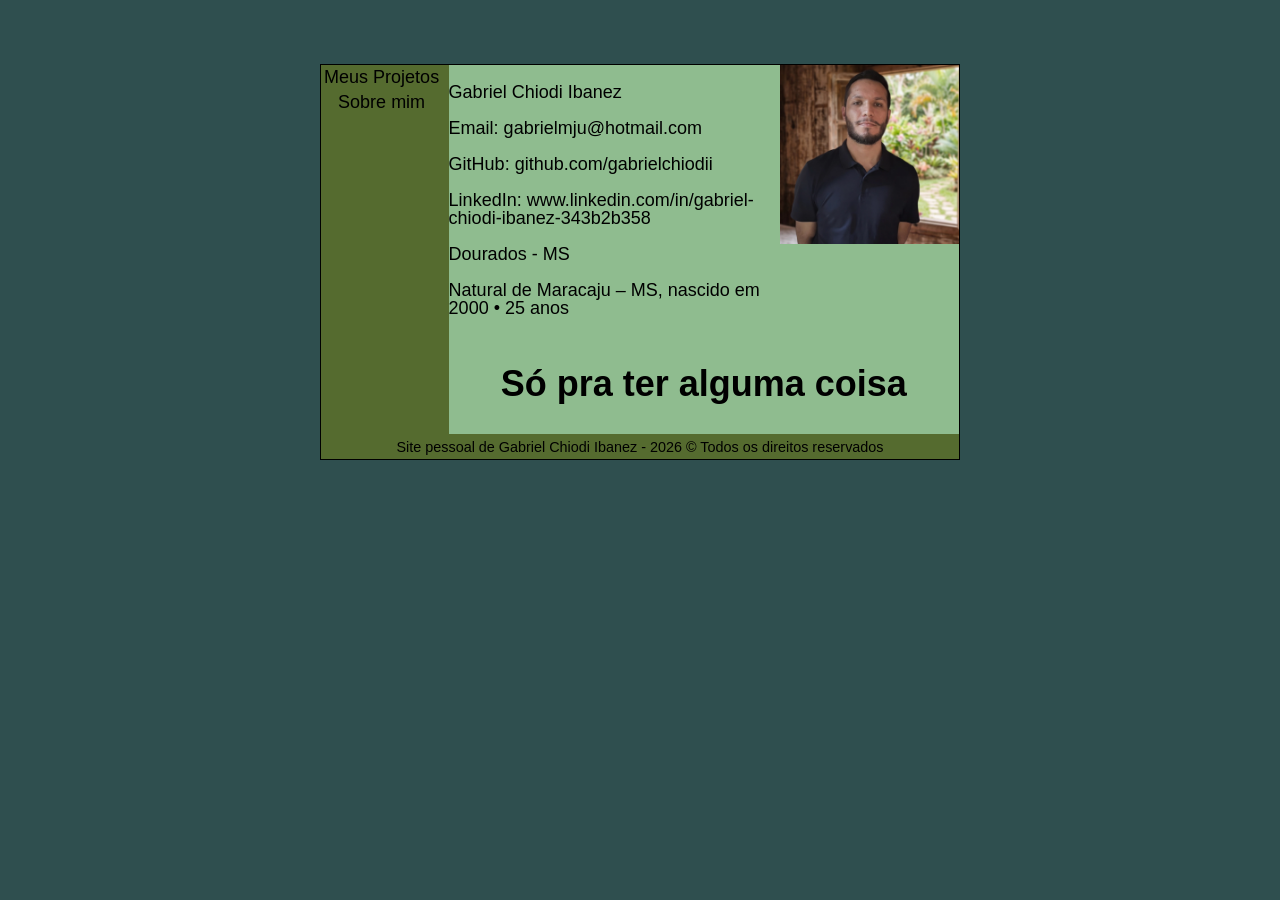
==== about-me.html @ be33bb8c "- Adjust some layout items such as resizing, colors, margins, and padding; - Start creating content " ====
<!DOCTYPE html>
<html lang="pt-br">
<head>
  <meta charset="UTF-8">
  <title>Sobre mim | Gabriel Chiodi Ibanez</title>
  <link rel="stylesheet" href="normalize.css">
  <style rel='stylesheet'>
    html { box-sizing: border-box; }
    *, *:before, *:after { box-sizing: inherit; }
    body { background: DarkSlateGray; }
    .clear { clear: both; }
    #all {
      background: darkolivegreen;
      width: 50%;
      margin: 5% 25% 0;
      border: 1px solid #000;
      padding: 0;
      font: 18px/1.4 "Noto Sans", sans-serif;
      text-align: center;
      color: #000;
    }
    .main-content {
      background: DarkSeaGreen;
      width: 80%;
      float: right;
      margin: 0;
      padding: 0;
    }
    #author-image {
      width: 35%;
      max-width: 500px;
      float: right;
    }
    .contact {
      width: 63%;
      float: left;
    }
    .contact p {
      text-align: start;
      line-height: 1;
    } 
    .contact a {
      text-decoration: none;
      color: black;
    }
    .sidebar {
      background: DarkOliveGreen;
      width: 19%;
      float: left;
      margin: 0;
      padding: 0;
    }
    .sidebar a {
      text-decoration: none;
      display: block;
      color: black;
    }
    .sidebar ul { 
      list-style: none;
      margin: 0;
      padding: 0;
    }
    .page-bottom {
      clear: both;
      background: DarkOliveGreen;
    }
  </style>
</head>
<body class="about-me">
  <div id="all">
    <!--<header></header>-->
    <main class="main-content">
      <section class="main-top">
        <img id="author-image" src="author_image.webp" alt="Foto do autor do site.">
        <div class="contact">
          <p>Gabriel Chiodi Ibanez</p>
          <p>Email: gabrielmju@hotmail.com</p>
          <p>GitHub: <a href="https://github.com/GabrielChiodiI" target="_blank">github.com/gabrielchiodii</a></p>
          <p>LinkedIn: <a href="https://www.linkedin.com/in/gabriel-chiodi-ibanez-343b2b358" target="_blank"/>www.linkedin.com/in/gabriel-chiodi-ibanez-343b2b358</a>
          <p>Dourados - MS</p>
          <p>Natural de Maracaju – MS, nascido em 2000 • 25 anos</p>
        </div>
        <div class="clear"></div>
      </section>
      <h1>Só pra ter alguma coisa</h1>
    </main>
    <div class="sidebar">
      <nav class="assistant-sidebar">
        <ul>
          <!--
          <li>
            <a href="index.html">Início</a>
          </li>
          -->
          <li>
            <a href="projects.html">Meus Projetos</a>
          </li>
          <!--
          <li>
            <a href="articles.html">Meus Artigos</a>
          </li>
          <li>
            <a href="studies.html">Estudos e Leituras</a>
          </li>
          <li>
            <a href="coffee-tips.html">Dicas sobre café</a>
          </li>
          <li>
            <a href="wanna-coffee.html">Pague-me um café</a>
          </li>
          -->
          <li>
            <a href="about-me.html">Sobre mim</a>
          </li>
        </ul>
      </nav>
    </div>
    <div class="clear"></div>
    <div class="page-bottom">
      <footer>
        <small>Site pessoal de Gabriel Chiodi Ibanez - 2026 &copy; Todos os direitos reservados</small>
      </footer>
    </div>
  </div>
</body>
</html>
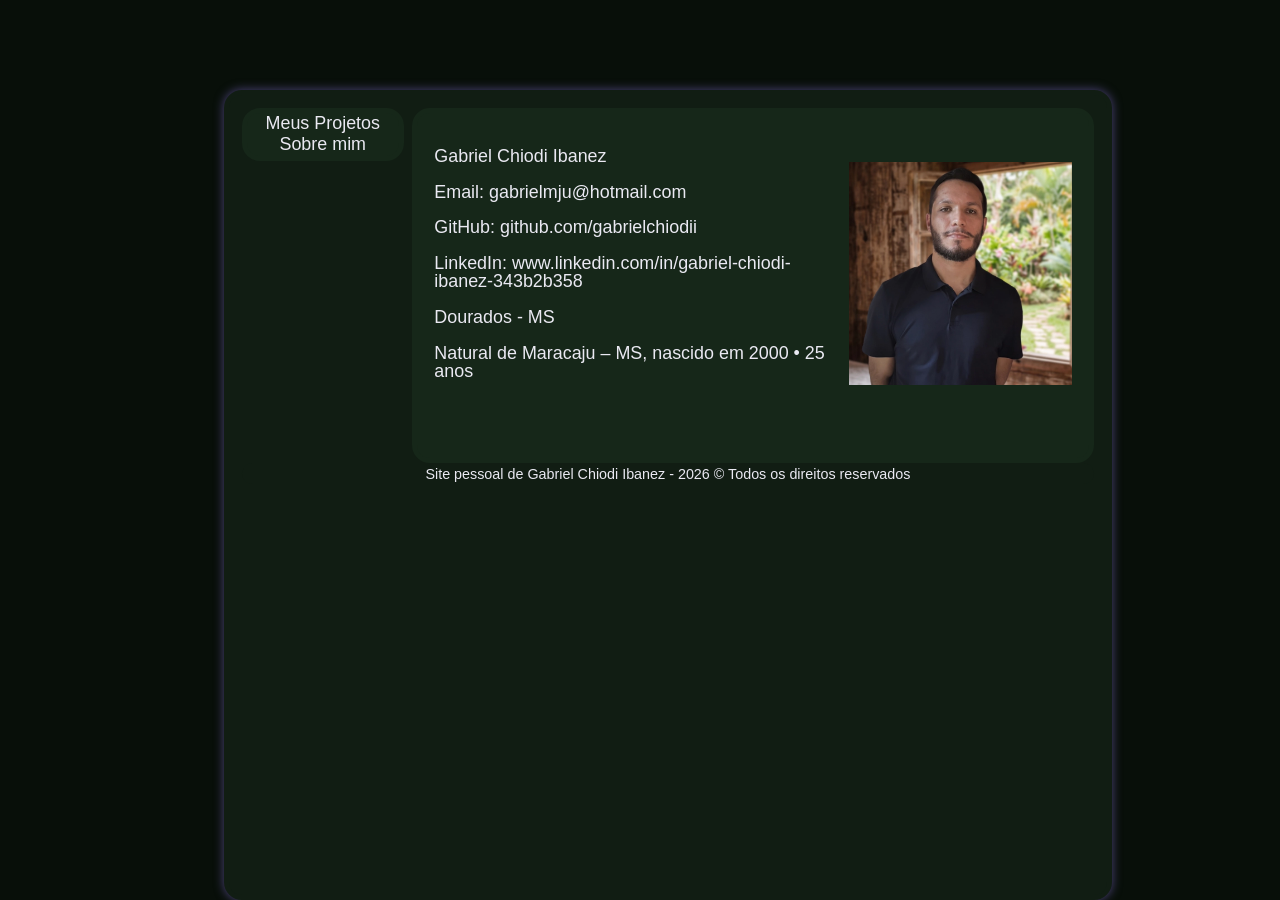
==== commit fc8f58fe: "- Define the color scheme; - Add border radius to elements; - Adjust layout positioning;" ====
--- a/about-me.html
+++ b/about-me.html
@@ -7,29 +7,47 @@
   <style rel='stylesheet'>
     html { box-sizing: border-box; }
     *, *:before, *:after { box-sizing: inherit; }
-    body { background: DarkSlateGray; }
+    /* Anotações sobre cores do documento - estilo noturno
+      cor principal - 3°cor mais escura - fundo do texto: #162719 verde 20%
+      cor secundária - cor mais clara, contraste com a principal - fonte e outros: #eae9f2 azul -90% , #e3efe5 verde -90%
+      cor 3 - cor mais escura - fundo maior: #080f09 verde 70%
+      cor 4 - 2° cor mais escura - fundo menor: #111d13 verde 40%
+      cor 5 - 4° cor mais escura - cor de realce: #192c1c verde 10%
+      cor 6 - cor para para bordas destaques: #423b68 azul 0%, #9890c0 azul -50%, #acd0b1 verde -70%, #acd3ef azul metal -70%
+    */
+    body { background: #080f09; } /*cor 3*/
     .clear { clear: both; }
     #all {
-      background: darkolivegreen;
-      width: 50%;
-      margin: 5% 25% 0;
-      border: 1px solid #000;
-      padding: 0;
-      font: 18px/1.4 "Noto Sans", sans-serif;
+      background: #111d13; /*cor 4*/
+      width: 65%;
+      max-width: 1248px; /*65% de 1920 - largura de tela full hd*/
+      min-width: 887.9px; /*65% de 1366 - largura de tela hd*/
+      height: 90vh;
+      margin: 10vh 17.5% 0; /*17.5 x 2 = 35 - centralizar a box*/
+      box-shadow: #423b68 0 0 10px 1px; /*cor 6*/
+      border: 5px solid #111d13; /*cor 4*/
+      border-radius: 2vmin;
+      padding: 1%;
+      font: 112%/1.2 "Noto Sans", sans-serif;
       text-align: center;
-      color: #000;
+      color: #eae9f2; /*cor secundária*/
     }
     .main-content {
-      background: DarkSeaGreen;
+      background: #162719; /*cor principal*/
       width: 80%;
       float: right;
       margin: 0;
-      padding: 0;
+      border: 5px solid #162719; /*cor principal*/
+      border-radius: 2vmin;
+      padding: 2%;
     }
     #author-image {
       width: 35%;
       max-width: 500px;
       float: right;
+      border: 5px solid none;
+      border-radius: 2vmin;
+      padding: 5% 0;
     }
     .contact {
       width: 63%;
@@ -41,19 +59,21 @@
     } 
     .contact a {
       text-decoration: none;
-      color: black;
+      color: #eae9f2; /*cor secundária*/
     }
     .sidebar {
-      background: DarkOliveGreen;
+      background: #162719; /*cor principal*/
       width: 19%;
       float: left;
       margin: 0;
+      border: 5px solid #162719; /*cor princpal*/
+      border-radius: 2vmin;
       padding: 0;
     }
     .sidebar a {
       text-decoration: none;
       display: block;
-      color: black;
+      color: #eae9f2; /*cor secundária*/
     }
     .sidebar ul { 
       list-style: none;
@@ -61,8 +81,8 @@
       padding: 0;
     }
     .page-bottom {
-      clear: both;
-      background: DarkOliveGreen;
+      background: #111d13; /*cor 4*/
+      border-radius: 2vmin;
     }
   </style>
 </head>
@@ -82,7 +102,7 @@
         </div>
         <div class="clear"></div>
       </section>
-      <h1>Só pra ter alguma coisa</h1>
+      <h1></h1>
     </main>
     <div class="sidebar">
       <nav class="assistant-sidebar">
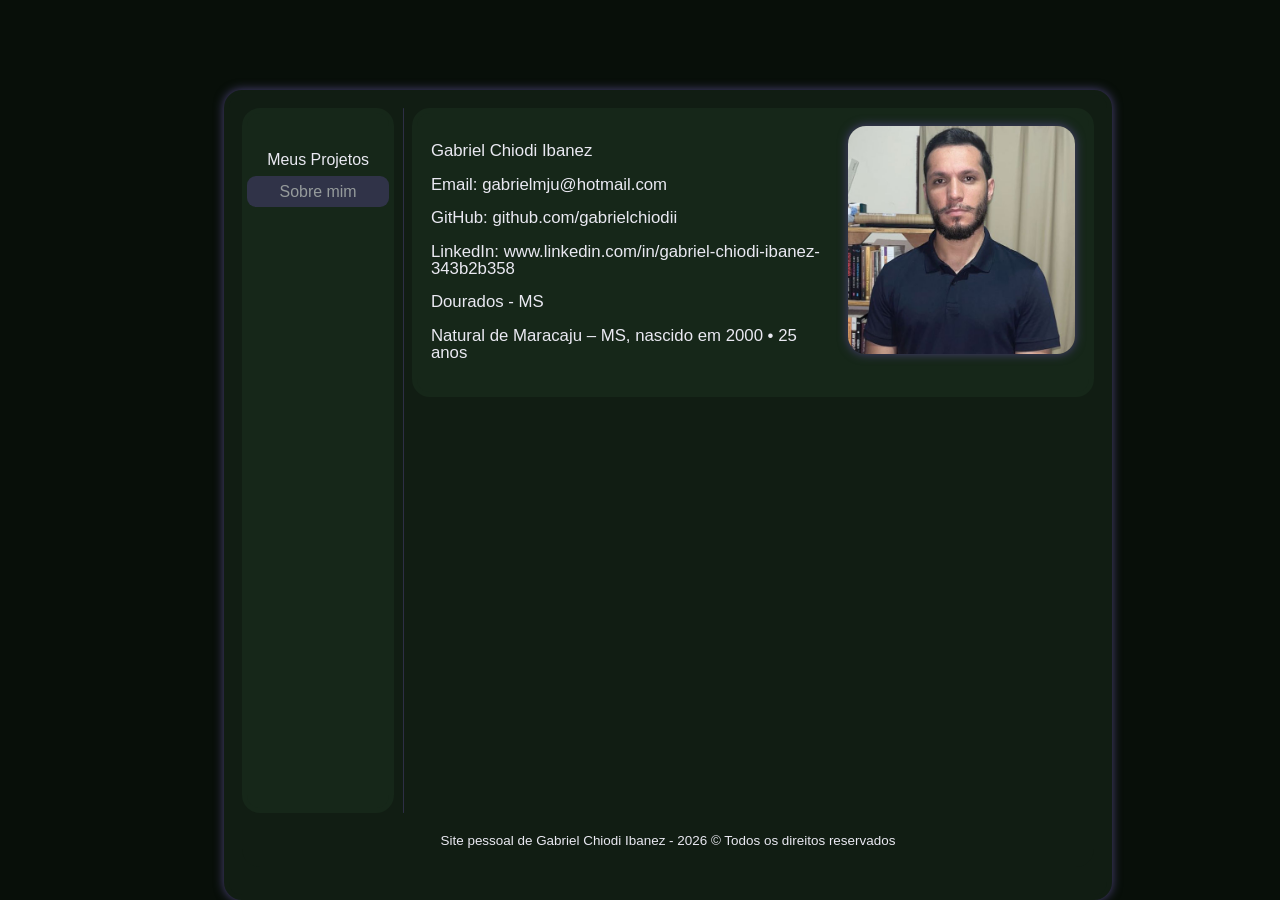
==== commit 55044056: "- Final layout box ajdustments; - Add hover effects and a separator between the sidebar and the main" ====
--- a/about-me.html
+++ b/about-me.html
@@ -12,12 +12,12 @@
       cor secundária - cor mais clara, contraste com a principal - fonte e outros: #eae9f2 azul -90% , #e3efe5 verde -90%
       cor 3 - cor mais escura - fundo maior: #080f09 verde 70%
       cor 4 - 2° cor mais escura - fundo menor: #111d13 verde 40%
-      cor 5 - 4° cor mais escura - cor de realce: #192c1c verde 10%
+      cor 5 - 4° cor mais escura - cor de realce: #1c311f verde 0%
       cor 6 - cor para para bordas destaques: #423b68 azul 0%, #9890c0 azul -50%, #acd0b1 verde -70%, #acd3ef azul metal -70%
     */
+    .clear { clear: both; }
     body { background: #080f09; } /*cor 3*/
-    .clear { clear: both; }
-    #all {
+    .all {
       background: #111d13; /*cor 4*/
       width: 65%;
       max-width: 1248px; /*65% de 1920 - largura de tela full hd*/
@@ -28,70 +28,100 @@
       border: 5px solid #111d13; /*cor 4*/
       border-radius: 2vmin;
       padding: 1%;
-      font: 112%/1.2 "Noto Sans", sans-serif;
+      font: 105%/1.2 "Noto Sans", sans-serif;
       text-align: center;
       color: #eae9f2; /*cor secundária*/
     }
-    .main-content {
-      background: #162719; /*cor principal*/
+    main {
       width: 80%;
       float: right;
-      margin: 0;
+    }
+    section {
+      background: #162719; /*cor principal*/
       border: 5px solid #162719; /*cor principal*/
-      border-radius: 2vmin;
-      padding: 2%;
+      border-radius:2vmin;
+      padding: 2%
     }
-    #author-image {
-      width: 35%;
-      max-width: 500px;
-      float: right;
-      border: 5px solid none;
-      border-radius: 2vmin;
-      padding: 5% 0;
-    }
-    .contact {
-      width: 63%;
-      float: left;
-    }
-    .contact p {
+    p {
       text-align: start;
       line-height: 1;
-    } 
-    .contact a {
+    }
+    a {
       text-decoration: none;
       color: #eae9f2; /*cor secundária*/
     }
-    .sidebar {
-      background: #162719; /*cor principal*/
-      width: 19%;
-      float: left;
-      margin: 0;
-      border: 5px solid #162719; /*cor princpal*/
-      border-radius: 2vmin;
-      padding: 0;
-    }
-    .sidebar a {
-      text-decoration: none;
-      display: block;
-      color: #eae9f2; /*cor secundária*/
-    }
-    .sidebar ul { 
+    ul {
       list-style: none;
       margin: 0;
       padding: 0;
     }
-    .page-bottom {
+    #author-image {
+      width: 32%;
+      max-width: 319.4px; /*manter proporção das boxes acenstrais*/
+      min-width: 227.3px;
+      float: right;
+      box-shadow: #423b68 0 0 10px 1px; /*cor 6*/
+      display: flex;
+      align-items: center;
+      border-radius: 2vmin;
+    }
+    .contact {
+      width: 62%;
+      float: left;
+      align-items: center;
+    }
+    .contact a:hover {
+      background: #423b68; /*cor 5*/
+      border-radius: 1vmin;
+    }
+    .y-bar {
+      background: #423b68; /*cor 6*/
+      opacity: 0.6;
+      width: 0.1%;
+      height: 91%;
+      float: left;
+      margin: 0 1%;
+      border-radius: 2vmin;
+    }
+    .sidebar {
+      background: #162719; /*cor principal*/
+      width: 17.9%;
+      height: 91%; /*considerando o padding do da box pai*/
+      float: left;
+      border: 5px solid #162719; /*cor princpal*/
+      border-radius: 2vmin;
+      padding: 2% 0;
+      font-size: 95%;
+    }
+    .sidebar a { display: block; }
+    .assistant-sidebar { margin: 10% 0; }
+    .assistant-sidebar li { padding-bottom: 1%; }
+    .assistant-sidebar a { padding: 4% 2%; }
+    .current {
+      background: #423b68; /*cor 6*/
+      opacity: 0.6;
+      border-radius: 1vmin;
+    }
+    .assistant-sidebar a:hover {
+      background: #1c311f; /*cor 5*/
+      border-radius: 1vmin;
+      padding: 4% 2%;
+    }
+    .current:hover { color: #423b68; /*cor 6*/ }
+    .page-bottom footer {
       background: #111d13; /*cor 4*/
-      border-radius: 2vmin;
+      height: 5%;
+      border-radius: 0 0 2vmin 2vmin;
+      padding: 2%;
     }
   </style>
 </head>
 <body class="about-me">
-  <div id="all">
+  <div class="all">
     <!--<header></header>-->
     <main class="main-content">
       <section class="main-top">
-        <img id="author-image" src="author_image.webp" alt="Foto do autor do site.">
+        <img id="author-image" src="author_image1.webp" alt="Foto do autor do site.">
         <div class="contact">
           <p>Gabriel Chiodi Ibanez</p>
           <p>Email: gabrielmju@hotmail.com</p>
@@ -130,11 +160,12 @@
           </li>
           -->
           <li>
-            <a href="about-me.html">Sobre mim</a>
+            <a class="current" href="about-me.html">Sobre mim</a>
           </li>
         </ul>
       </nav>
     </div>
+    <div class="y-bar"></div>
     <div class="clear"></div>
     <div class="page-bottom">
       <footer>
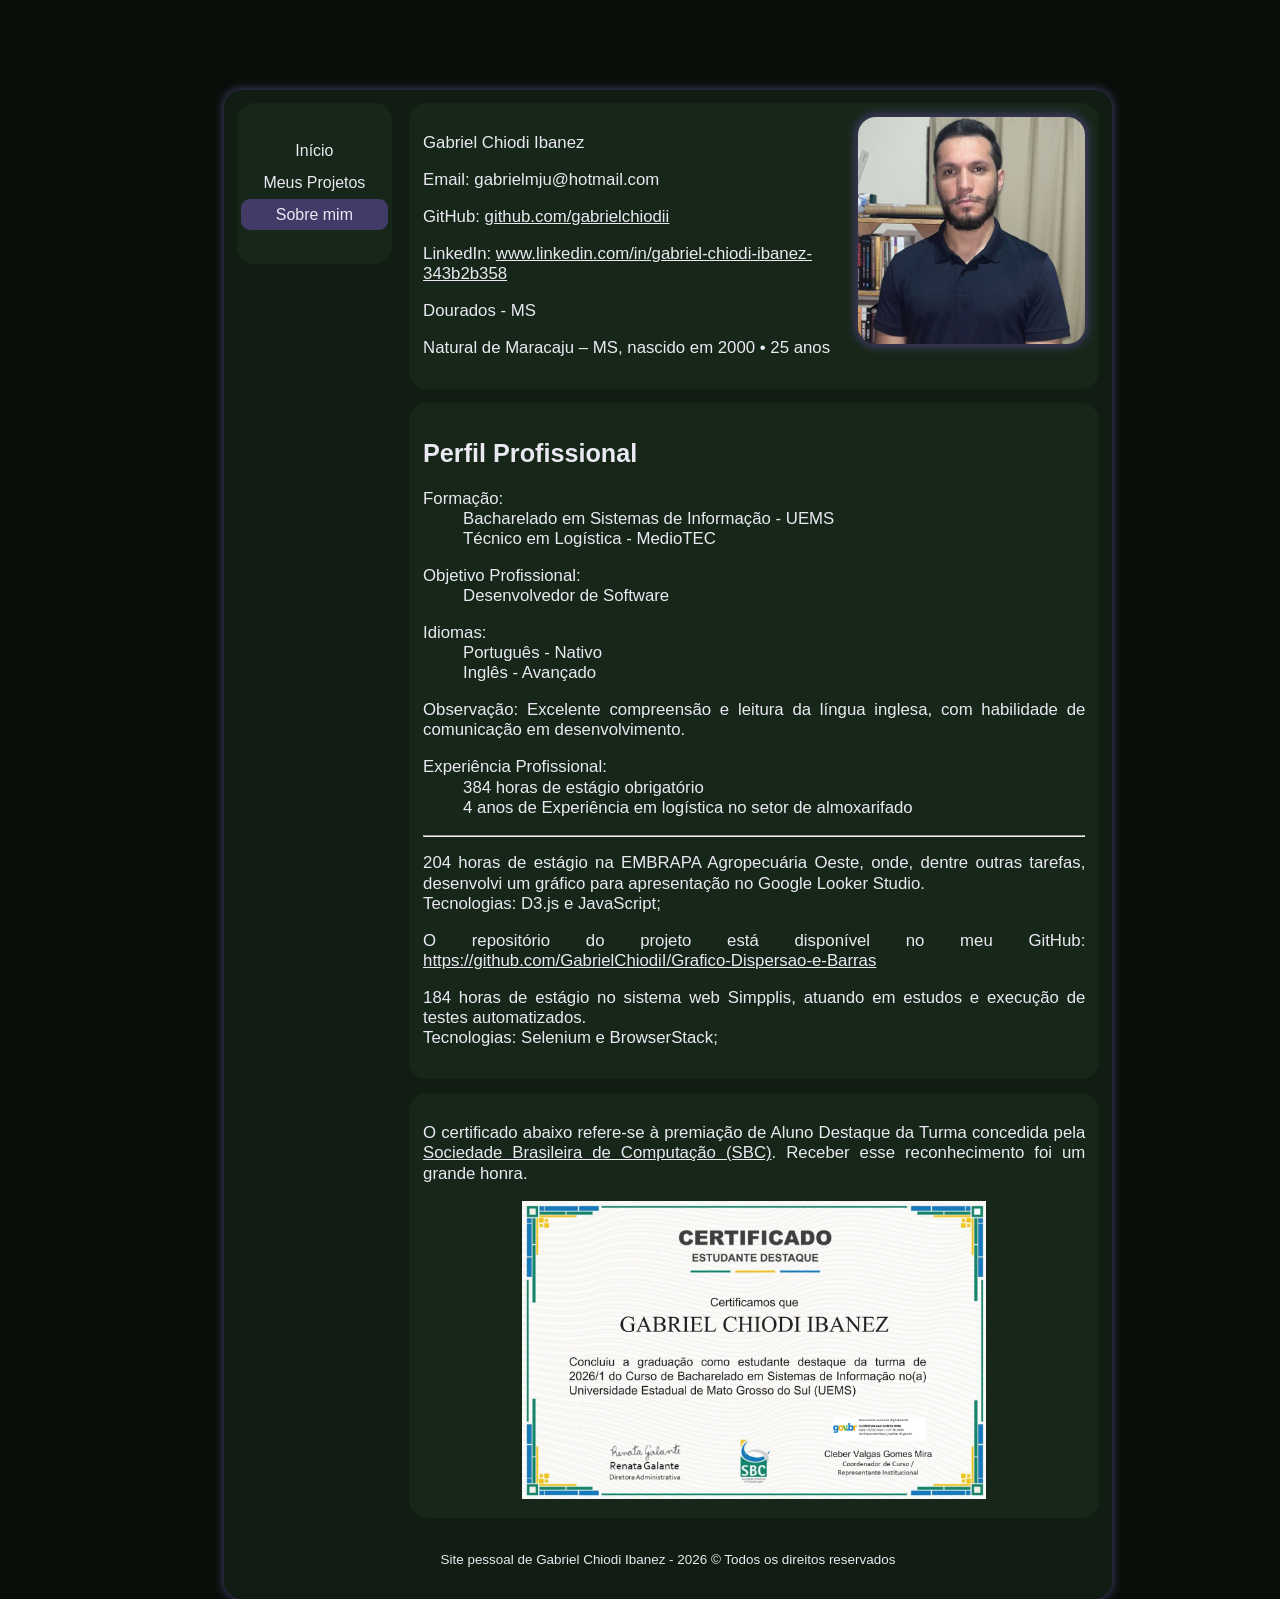
==== commit a25d1373: "- Adjust layouts; - Add index.html; - Finalize about-me.html page content; - Add content to projects" ====
--- a/about-me.html
+++ b/about-me.html
@@ -3,145 +3,72 @@
 <head>
   <meta charset="UTF-8">
   <title>Sobre mim | Gabriel Chiodi Ibanez</title>
-  <link rel="stylesheet" href="normalize.css">
-  <style rel='stylesheet'>
-    html { box-sizing: border-box; }
-    *, *:before, *:after { box-sizing: inherit; }
-    /* Anotações sobre cores do documento - estilo noturno
-      cor principal - 3°cor mais escura - fundo do texto: #162719 verde 20%
-      cor secundária - cor mais clara, contraste com a principal - fonte e outros: #eae9f2 azul -90% , #e3efe5 verde -90%
-      cor 3 - cor mais escura - fundo maior: #080f09 verde 70%
-      cor 4 - 2° cor mais escura - fundo menor: #111d13 verde 40%
-      cor 5 - 4° cor mais escura - cor de realce: #1c311f verde 0%
-      cor 6 - cor para para bordas destaques: #423b68 azul 0%, #9890c0 azul -50%, #acd0b1 verde -70%, #acd3ef azul metal -70%
-    */
-    .clear { clear: both; }
-    body { background: #080f09; } /*cor 3*/
-    .all {
-      background: #111d13; /*cor 4*/
-      width: 65%;
-      max-width: 1248px; /*65% de 1920 - largura de tela full hd*/
-      min-width: 887.9px; /*65% de 1366 - largura de tela hd*/
-      height: 90vh;
-      margin: 10vh 17.5% 0; /*17.5 x 2 = 35 - centralizar a box*/
-      box-shadow: #423b68 0 0 10px 1px; /*cor 6*/
-      border: 5px solid #111d13; /*cor 4*/
-      border-radius: 2vmin;
-      padding: 1%;
-      font: 105%/1.2 "Noto Sans", sans-serif;
-      text-align: center;
-      color: #eae9f2; /*cor secundária*/
-    }
-    main {
-      width: 80%;
-      float: right;
-    }
-    section {
-      background: #162719; /*cor principal*/
-      border: 5px solid #162719; /*cor principal*/
-      border-radius:2vmin;
-      padding: 2%
-    }
-    p {
-      text-align: start;
-      line-height: 1;
-    }
-    a {
-      text-decoration: none;
-      color: #eae9f2; /*cor secundária*/
-    }
-    ul {
-      list-style: none;
-      margin: 0;
-      padding: 0;
-    }
-    #author-image {
-      width: 32%;
-      max-width: 319.4px; /*manter proporção das boxes acenstrais*/
-      min-width: 227.3px;
-      float: right;
-      box-shadow: #423b68 0 0 10px 1px; /*cor 6*/
-      display: flex;
-      align-items: center;
-      border-radius: 2vmin;
-    }
-    .contact {
-      width: 62%;
-      float: left;
-      align-items: center;
-    }
-    .contact a:hover {
-      background: #423b68; /*cor 5*/
-      border-radius: 1vmin;
-    }
-    .y-bar {
-      background: #423b68; /*cor 6*/
-      opacity: 0.6;
-      width: 0.1%;
-      height: 91%;
-      float: left;
-      margin: 0 1%;
-      border-radius: 2vmin;
-    }
-    .sidebar {
-      background: #162719; /*cor principal*/
-      width: 17.9%;
-      height: 91%; /*considerando o padding do da box pai*/
-      float: left;
-      border: 5px solid #162719; /*cor princpal*/
-      border-radius: 2vmin;
-      padding: 2% 0;
-      font-size: 95%;
-    }
-    .sidebar a { display: block; }
-    .assistant-sidebar { margin: 10% 0; }
-    .assistant-sidebar li { padding-bottom: 1%; }
-    .assistant-sidebar a { padding: 4% 2%; }
-    .current {
-      background: #423b68; /*cor 6*/
-      opacity: 0.6;
-      border-radius: 1vmin;
-    }
-    .assistant-sidebar a:hover {
-      background: #1c311f; /*cor 5*/
-      border-radius: 1vmin;
-      padding: 4% 2%;
-    }
-    .current:hover { color: #423b68; /*cor 6*/ }
-    .page-bottom footer {
-      background: #111d13; /*cor 4*/
-      height: 5%;
-      border-radius: 0 0 2vmin 2vmin;
-      padding: 2%;
-    }
-  </style>
+  <link rel="stylesheet" href="styles.css">
 </head>
 <body class="about-me">
   <div class="all">
     <!--<header></header>-->
     <main class="main-content">
       <section class="main-top">
-        <img id="author-image" src="author_image1.webp" alt="Foto do autor do site.">
+        <img id="author-image" src="images/author_image1.webp" alt="Foto do autor do site.">
         <div class="contact">
           <p>Gabriel Chiodi Ibanez</p>
           <p>Email: gabrielmju@hotmail.com</p>
           <p>GitHub: <a href="https://github.com/GabrielChiodiI" target="_blank">github.com/gabrielchiodii</a></p>
-          <p>LinkedIn: <a href="https://www.linkedin.com/in/gabriel-chiodi-ibanez-343b2b358" target="_blank"/>www.linkedin.com/in/gabriel-chiodi-ibanez-343b2b358</a>
+          <p>LinkedIn: <a href="https://www.linkedin.com/in/gabriel-chiodi-ibanez-343b2b358" target="_blank">www.linkedin.com/in/gabriel-chiodi-ibanez-343b2b358</a></p>
           <p>Dourados - MS</p>
           <p>Natural de Maracaju – MS, nascido em 2000 • 25 anos</p>
         </div>
         <div class="clear"></div>
       </section>
-      <h1></h1>
+      <section class="profile">
+        <h2>Perfil Profissional</h2>
+        <dl>
+          <dt>Formação:</dt>
+            <dd>Bacharelado em Sistemas de Informação - UEMS</dd>
+            <dd>Técnico em Logística - MedioTEC</dd>
+        </dl>
+        <dl>
+          <dt>Objetivo Profissional:</dt>
+            <dd>Desenvolvedor de Software</dd>
+        </dl>
+        <dl>
+          <dt>Idiomas:</dt>
+            <dd>Português - Nativo</dd>  
+            <dd>Inglês - Avançado</dd>
+        </dl>
+        <p>Observação: Excelente compreensão e leitura da língua inglesa, com habilidade de comunicação em desenvolvimento.</p>
+        <dl>
+          <dt>Experiência Profissional:</dt>
+            <dd>384 horas de estágio obrigatório</dd>
+            <dd>4 anos de Experiência em logística no setor de almoxarifado</dd>
+        </dl>
+        <hr>
+        <p>
+          204 horas de estágio na EMBRAPA Agropecuária Oeste, onde, dentre outras tarefas, desenvolvi um gráfico para apresentação no Google Looker Studio.<br>
+          Tecnologias: D3.js e JavaScript;
+        </p>
+        <p>
+          O repositório do projeto está disponível no meu GitHub: <a href="https://github.com/GabrielChiodiI/Grafico-Dispersao-e-Barras" target="_blank">https://github.com/GabrielChiodiI/Grafico-Dispersao-e-Barras</a>
+        </p>
+        <p>
+          184 horas de estágio no sistema web Simpplis, atuando em estudos e execução de testes automatizados.<br>
+          Tecnologias: Selenium e BrowserStack;
+        </p>
+      </section>
+      <section class="certificates">
+        <p>
+          O certificado abaixo refere-se à premiação de Aluno Destaque da Turma concedida pela <a href="https://www.sbc.org.br/" target="_blank">Sociedade Brasileira de Computação (SBC)</a>. Receber esse reconhecimento foi um grande honra.
+        </p>
+        <img class="certificate" src="images/certificado_sbc.webp" alt="Certificado de aluno destaque pela Sociedade Brasileira de Computação."/>
+      </section>
     </main>
     <div class="sidebar">
       <nav class="assistant-sidebar">
         <ul>
-          <!--
           <li>
             <a href="index.html">Início</a>
           </li>
-          -->
           <li>
             <a href="projects.html">Meus Projetos</a>
           </li>
@@ -165,7 +92,6 @@
         </ul>
       </nav>
     </div>
-    <div class="y-bar"></div>
     <div class="clear"></div>
     <div class="page-bottom">
       <footer>
--- a/styles.css
+++ b/styles.css
@@ -0,0 +1,154 @@
+@import "normalize.css"; /*CSS Reset por Nicolas Gallagher*/
+:root { /*Document colors*/
+  --primary-color: #162719;
+  --secondary-color: #eae9f2;
+  --color-three: #080f09;
+  --color-four: #111d13;
+  --color-five: #1c311f;
+  --color-six: #423b68;
+}
+html { box-sizing: border-box; }
+*, *:before, *:after { box-sizing: inherit; }
+/* Anotações sobre cores do documento - estilo noturno
+  cor principal - 3°cor mais escura - fundo do texto: #162719 verde 20%
+  cor secundária - cor mais clara, contraste com a principal - fonte e outros: #eae9f2 azul -90% , #e3efe5 verde -90%
+  cor 3 - cor mais escura - fundo maior: #080f09 verde 70%
+  cor 4 - 2° cor mais escura - fundo menor: #111d13 verde 40%
+  cor 5 - 4° cor mais escura - cor de realce: #1c311f verde 0%
+  cor 6 - cor para para bordas destaques: #423b68 roxo 0%, #081D2D azul 0%, #534B16 dourado 0%, #9890c0 roxo -50%, #acd0b1 verde -70%, #acd3ef azul metal -70%
+*/
+.clear { clear: both; }
+body { background: var(--color-three); }
+.all {
+  background: var(--color-four);
+  width: 65%;
+  max-width: 1248px; /*65% de 1920 - largura de tela full hd*/
+  min-width: 887.9px; /*65% de 1366 - largura de tela hd*/
+  margin: 10vh 17.5% 0; /*17.5 x 2 = 35 - centralizar a box*/
+  box-shadow: var(--color-six) 0 0 10px 1px;
+  border-radius: 2vmin;
+  padding: 1%;
+  font: 105%/1.2 "Noto Sans", sans-serif;
+  text-align: center;
+  color: var(--secondary-color);
+}
+main {
+  width: 80%;
+  float: right;
+}
+section {
+  background: var(--primary-color);
+  margin-bottom: 2%;
+  border-radius:2vmin;
+  padding: 2%;
+  text-align: start;
+}
+p {
+  text-align: justify;
+}
+a {
+  text-decoration: underline;
+  color: var(--secondary-color);
+}
+a:hover {
+  background: var(--color-six);
+  border-radius: 1vmin;
+}
+ul {
+  list-style: none;
+  margin: 0;
+  padding: 0;
+}
+.sidebar {
+  background: var(--primary-color);
+  width: 18%;
+  float: left; 
+  border-radius: 2vmin;
+  padding: 2% 0.5%;
+  font-size: 95%;
+}
+.sidebar a {
+  text-decoration: none;
+  display: block; 
+}
+.assistant-sidebar { margin: 10% 0; }
+.assistant-sidebar li { padding-bottom: 1%; }
+.assistant-sidebar a { padding: 4% 2%; }
+.current {
+  background: var(--color-six);
+  border-radius: 1vmin;
+}
+.assistant-sidebar a:hover {
+  background: var(--color-five);
+  border-radius: 1vmin;
+  padding: 4% 2%;
+}
+.current:hover { color: var(--color-six); }
+.page-bottom footer {
+  background: var(--color-four);
+  height: 5%;
+  border-radius: 0 0 2vmin 2vmin;
+  padding: 2%;
+}
+
+/*estilos da página index*/
+.cards {
+  background: var(--color-three);
+  width: 32%;
+  border-radius: 2vmin;
+  padding: 2%;
+  text-decoration: none;
+  display: block;
+}
+.cards:hover {
+  background: var(--color-three);
+  box-shadow: var(--color-six) 0 0 10px 3px;
+}
+.cards p {
+  text-align: center;
+  line-height: 1;
+}
+.main-card-one {
+  margin-left: 12%;
+  float: left;
+}
+.main-card-two {
+  margin-right: 12%;
+  float: right;
+}
+.fixed-cover, .cover {
+  width: 100%;
+  border-radius: 2vmin;
+}
+.post-cards {
+  float: left;
+}
+
+/*estilos da página projects*/
+.presentation-images {
+  width: 70%;
+  max-width: 698.8px;
+  min-width: 450.2px;
+  margin: 0 15% auto;
+}
+
+/*estilos da página about-me*/
+#author-image {
+  width: 32%;
+  max-width: 319.4px; /*manter proporção das boxes acenstrais*/
+  min-width: 227.3px;
+  float: right;
+  box-shadow: var(--color-six) 0 0 10px 3px;
+  border-radius: 2vmin;
+}
+.contact {
+  width: 62%;
+  float: left;
+}
+.contact p { text-align: start; }
+.certificate {
+  width: 70%;
+  max-width: 698.8px;
+  min-width: 450.2px;
+  margin: 0 15% auto;
+}
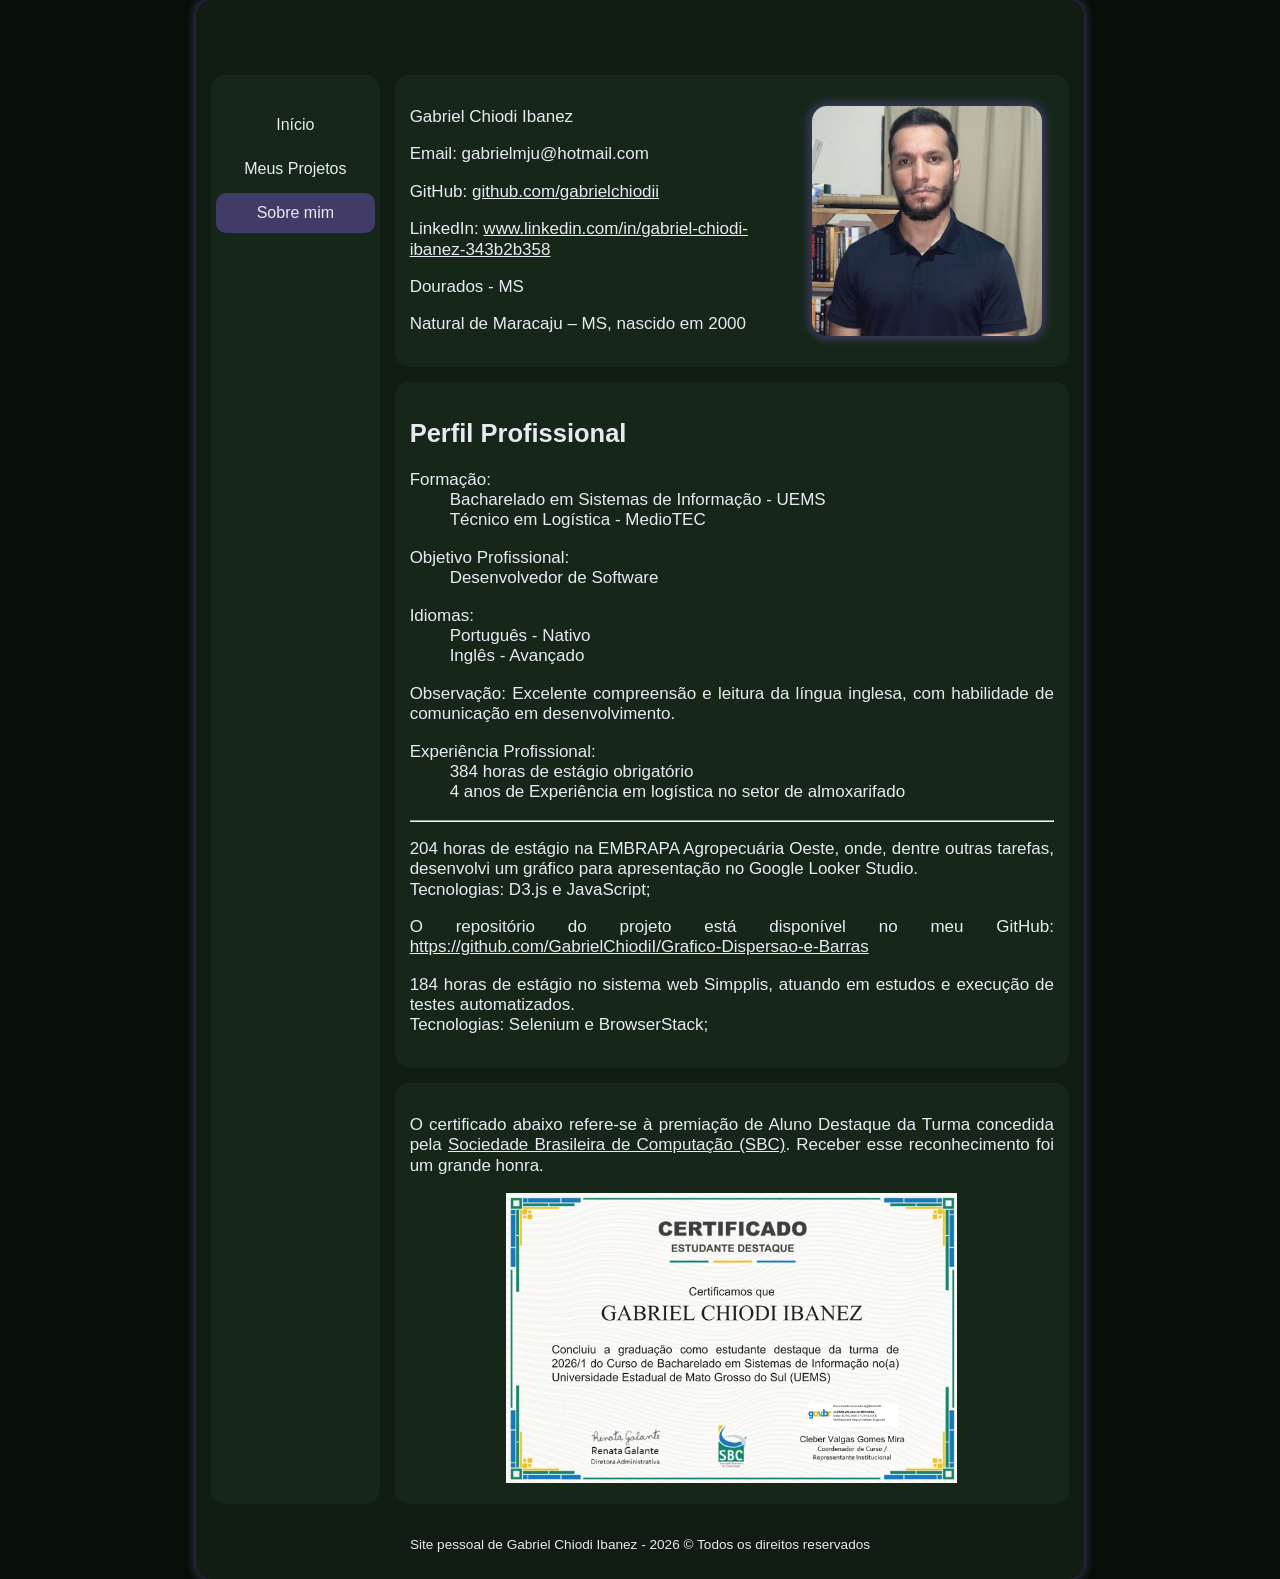
==== commit 551015fe: "Change the layout to be responsive for mobile and other screen sizes; Add CSS Grid and Flexbox to so" ====
--- a/about-me.html
+++ b/about-me.html
@@ -1,26 +1,31 @@
 <!DOCTYPE html>
 <html lang="pt-br">
 <head>
-  <meta charset="UTF-8">
+  <meta charset="UTF-8" name="viewport" content="width=device-width, initial-scale=1.0">
   <title>Sobre mim | Gabriel Chiodi Ibanez</title>
   <link rel="stylesheet" href="styles.css">
 </head>
 <body class="about-me">
   <div class="all">
-    <!--<header></header>-->
+    <header></header>
     <main class="main-content">
       <section class="main-top">
-        <img id="author-image" src="images/author_image1.webp" alt="Foto do autor do site.">
+      	<div class="author-image">
+          <img id="author-image" src="images/author_image1.webp" alt="Foto do autor do site.">
+          <img class="printing qr-code" src="images/qrcode_site.png" alt="QR code para acesso do site">
+          <p class="printing">Escaneie o QR code para acessar meu website!</p>
+        </div>
         <div class="contact">
           <p>Gabriel Chiodi Ibanez</p>
           <p>Email: gabrielmju@hotmail.com</p>
+          <p class="printing">Contato: 67 99823-9082</p>
           <p>GitHub: <a href="https://github.com/GabrielChiodiI" target="_blank">github.com/gabrielchiodii</a></p>
           <p>LinkedIn: <a href="https://www.linkedin.com/in/gabriel-chiodi-ibanez-343b2b358" target="_blank">www.linkedin.com/in/gabriel-chiodi-ibanez-343b2b358</a></p>
           <p>Dourados - MS</p>
-          <p>Natural de Maracaju – MS, nascido em 2000 • 25 anos</p>
+          <p>Natural de Maracaju – MS, nascido em 2000</p>
         </div>
-        <div class="clear"></div>
       </section>
+      <hr class="printing">
       <section class="profile">
         <h2>Perfil Profissional</h2>
         <dl>
@@ -63,41 +68,36 @@
         <img class="certificate" src="images/certificado_sbc.webp" alt="Certificado de aluno destaque pela Sociedade Brasileira de Computação."/>
       </section>
     </main>
-    <div class="sidebar">
-      <nav class="assistant-sidebar">
-        <ul>
-          <li>
-            <a href="index.html">Início</a>
-          </li>
-          <li>
-            <a href="projects.html">Meus Projetos</a>
-          </li>
-          <!--
-          <li>
-            <a href="articles.html">Meus Artigos</a>
-          </li>
-          <li>
-            <a href="studies.html">Estudos e Leituras</a>
-          </li>
-          <li>
-            <a href="coffee-tips.html">Dicas sobre café</a>
-          </li>
-          <li>
-            <a href="wanna-coffee.html">Pague-me um café</a>
-          </li>
-          -->
-          <li>
-            <a class="current" href="about-me.html">Sobre mim</a>
-          </li>
-        </ul>
-      </nav>
-    </div>
-    <div class="clear"></div>
-    <div class="page-bottom">
-      <footer>
-        <small>Site pessoal de Gabriel Chiodi Ibanez - 2026 &copy; Todos os direitos reservados</small>
-      </footer>
-    </div>
+    <nav class="sidebar">
+      <ul>
+        <li>
+          <a href="index.html">Início</a>
+        </li>
+        <li>
+          <a href="projects.html">Meus Projetos</a>
+        </li>
+        <!--
+        <li>
+          <a href="articles.html">Meus Artigos</a>
+        </li>
+        <li>
+          <a href="studies.html">Estudos e Leituras</a>
+        </li>
+        <li>
+          <a href="coffee-tips.html">Dicas sobre café</a>
+        </li>
+        <li>
+          <a href="wanna-coffee.html">Pague-me um café</a>
+        </li>
+        -->
+        <li>
+          <a class="current" href="about-me.html">Sobre mim</a>
+        </li>
+      </ul>
+    </nav>
+    <footer class="page-bottom">
+      <small>Site pessoal de Gabriel Chiodi Ibanez - 2026 &copy; Todos os direitos reservados</small>
+    </footer>
   </div>
 </body>
 </html>
--- a/styles.css
+++ b/styles.css
@@ -9,7 +9,7 @@
 }
 html { box-sizing: border-box; }
 *, *:before, *:after { box-sizing: inherit; }
-/* Anotações sobre cores do documento - estilo noturno
+/* anotações sobre cores do documento - estilo noturno
   cor principal - 3°cor mais escura - fundo do texto: #162719 verde 20%
   cor secundária - cor mais clara, contraste com a principal - fonte e outros: #eae9f2 azul -90% , #e3efe5 verde -90%
   cor 3 - cor mais escura - fundo maior: #080f09 verde 70%
@@ -17,32 +17,91 @@
   cor 5 - 4° cor mais escura - cor de realce: #1c311f verde 0%
   cor 6 - cor para para bordas destaques: #423b68 roxo 0%, #081D2D azul 0%, #534B16 dourado 0%, #9890c0 roxo -50%, #acd0b1 verde -70%, #acd3ef azul metal -70%
 */
-.clear { clear: both; }
 body { background: var(--color-three); }
+/*Configurações de layout para telas menores*/
+.all {
+  margin: 0 auto;
+  display: grid;
+  grid-template-columns: 1.fr 4fr;
+  grid-template-rows: auto auto minmax(90vh, auto) auto;
+  grid-gap: 15px;
+}
+header {
+  grid-column: 1 / 3;
+  grid-row: 1 / 2;
+}
+.sidebar {
+  grid-column: 1 / 3;
+  grid-row: 2 / 3;
+}
+main {
+  grid-column: 1 / 3;
+  grid-row: 3 / 4;
+}
+footer {
+  grid-column: 1 / 3;
+  grid-row: 4 / 5;
+}
+/*Configurações de layout para telas com no mínimo 480px*/
+@media all and (min-width: 480px) {
+.all {
+  margin: 0 auto;
+  display: grid;
+  grid-template-columns: 1.5fr 3.5fr;
+  grid-template-rows: 5vh minmax(82.1vh, auto) 5vh; /*82 = 100vh - 5vh -5vh - gaps - margins*/
+  grid-gap: 15px;
+
+}
+header {
+  grid-column: 1 / 3;
+  grid-row: 1 / 2;
+}
+.sidebar {
+  grid-column: 1 / 2;
+  grid-row: 2 / 3;
+}
+main {
+  grid-column: 2 / 3;
+  grid-row: 2 / 3;
+}
+footer {
+  grid-column: 1 / 3;
+  grid-row: 3 / 4;
+}
+}
+/*Configurações de layout para telas com no mínimo 680px*/
+@media all and (min-width: 680px) {
+.all {
+  grid-template-columns: 1fr 4fr;
+}
+}
+/*Configurações de layout para telas maiores ou iguais a 887px*/
+@media all and (min-width: 887px) {
+.all {
+  width: 65%;
+  min-width: 887.9px;
+  max-width: 1248px;
+}
+}
+
+/*demais configurações de estilo*/
 .all {
   background: var(--color-four);
-  width: 65%;
-  max-width: 1248px; /*65% de 1920 - largura de tela full hd*/
-  min-width: 887.9px; /*65% de 1366 - largura de tela hd*/
-  margin: 10vh 17.5% 0; /*17.5 x 2 = 35 - centralizar a box*/
   box-shadow: var(--color-six) 0 0 10px 1px;
-  border-radius: 2vmin;
-  padding: 1%;
-  font: 105%/1.2 "Noto Sans", sans-serif;
+  border-radius: 15px;
+  padding: 15px;
+  font: 17px/1.2 "Noto Sans", sans-serif;
   text-align: center;
   color: var(--secondary-color);
 }
-main {
-  width: 80%;
-  float: right;
-}
 section {
   background: var(--primary-color);
-  margin-bottom: 2%;
-  border-radius:2vmin;
-  padding: 2%;
+  margin-bottom: 15px;
+  border-radius: 15px;
+  padding: 15px;
   text-align: start;
 }
+section:last-child { margin-bottom: 0; }
 p {
   text-align: justify;
 }
@@ -52,51 +111,61 @@
 }
 a:hover {
   background: var(--color-six);
-  border-radius: 1vmin;
-}
-ul {
+  border-radius: 10px;
+}
+.sidebar {
+  background: var(--primary-color);
+  border-radius: 15px;
+  padding: 30px 5px;
+  font-size: 16px;
+}
+.sidebar ul {
   list-style: none;
   margin: 0;
   padding: 0;
 }
-.sidebar {
-  background: var(--primary-color);
-  width: 18%;
-  float: left; 
-  border-radius: 2vmin;
-  padding: 2% 0.5%;
-  font-size: 95%;
-}
+.sidebar li { padding-bottom: 5px; }
 .sidebar a {
+  padding: 10px 5px;
   text-decoration: none;
-  display: block; 
-}
-.assistant-sidebar { margin: 10% 0; }
-.assistant-sidebar li { padding-bottom: 1%; }
-.assistant-sidebar a { padding: 4% 2%; }
+  display: block;
+}
 .current {
   background: var(--color-six);
-  border-radius: 1vmin;
-}
-.assistant-sidebar a:hover {
+  border-radius: 10px;
+}
+.sidebar a:hover {
   background: var(--color-five);
-  border-radius: 1vmin;
-  padding: 4% 2%;
+  border-radius: 10px;
+  padding: 10px 5px;
 }
 .current:hover { color: var(--color-six); }
-.page-bottom footer {
+.page-bottom {
   background: var(--color-four);
-  height: 5%;
-  border-radius: 0 0 2vmin 2vmin;
-  padding: 2%;
+  border-radius: 0 0 15px 15px;
+  padding: 15px;
 }
 
 /*estilos da página index*/
+.fixed-posts {
+  display: flex;
+  flex-wrap: wrap;
+  gap: 15px;
+  justify-content: space-around;
+  align-content: center;
+}
+.posts {
+  display: grid;
+  grid-template-columns: repeat(auto-fit, minmax(200px, 1fr));
+  grid-auto-rows: auto;
+  justify-items: space-around;
+}
 .cards {
+  width: 100%;
+  max-width: 250px;
   background: var(--color-three);
-  width: 32%;
-  border-radius: 2vmin;
-  padding: 2%;
+  border-radius: 15px;
+  padding: 15px;
   text-decoration: none;
   display: block;
 }
@@ -108,47 +177,117 @@
   text-align: center;
   line-height: 1;
 }
-.main-card-one {
-  margin-left: 12%;
-  float: left;
-}
-.main-card-two {
-  margin-right: 12%;
-  float: right;
-}
-.fixed-cover, .cover {
-  width: 100%;
-  border-radius: 2vmin;
-}
-.post-cards {
-  float: left;
+.cover {
+  width: 100%;
+  border-radius: 15px;
 }
 
 /*estilos da página projects*/
 .presentation-images {
   width: 70%;
-  max-width: 698.8px;
-  min-width: 450.2px;
   margin: 0 15% auto;
 }
 
 /*estilos da página about-me*/
+/*estilos da página about-me para impressão*/
+@media print {
+.about-me header, .about-me .sidebar, .about-me footer, .certificates {
+  display: none;
+}
+.about-me .printing { display: block; }
+body.about-me { 
+  background: white;
+  width: 21cm;
+}
+body.about-me .all {
+  background: white;
+  width: 100%;
+  margin: 0;
+  box-shadow: none;
+  border-radius: 0;
+  padding: 1cm;
+  font: 12pt/1.2 Helvetica, sans-serif;
+  display: block;
+}
+.about-me main.main-content {
+  background: white;
+  color: black;
+  width: 100%;
+}
+.about-me section {
+  background: white;
+  border-radius: 0;
+  padding: 0;
+  width: 100%;
+}
+.about-me a { color: black; }
+hr {
+  border: none;
+  border-top: 1px solid black;
+}
+body.about-me section.main-top p:first-child { margin-top: 0; }
+main.main-content section.main-top {
+  justify-content: space-between;
+  align-items: flex-start;
+}
+div.author-image {
+  flex: 3 0 200px;
+  display: flex;
+  flex-direction: column;
+  align-items: center;
+  justify-content: space-around;
+}
+img#author-image {
+  width: 100%;
+  max-width: 150px;
+  margin-bottom: 5px;
+  box-shadow: none;
+  border-radius: 5px;
+}
+.qr-code {
+  width: 100%;
+  max-width: 80px;
+  margin-bottom: 5px;
+  border-radius: 5px;
+}
+.author-image p {
+  margin: 0;
+  font-size: 7pt;
+}
+.contact {
+  flex: 7 0 250px;
+  align-items: flex-start;
+}
+}
+/*estilos da página about-me para as demais mídias*/
+.printing {
+  display: none;
+}
+.main-top {
+  display: flex;
+  flex-direction: row-reverse;
+  flex-wrap: wrap;
+  gap: 15px;
+  justify-content: center;
+  align-items: center;
+}
+.author-image {
+  flex: 3 0 200px;
+}
 #author-image {
-  width: 32%;
-  max-width: 319.4px; /*manter proporção das boxes acenstrais*/
-  min-width: 227.3px;
-  float: right;
+  width: 100%;
+  max-width: 230px;
+  display: block;
+  margin: 0 auto;
   box-shadow: var(--color-six) 0 0 10px 3px;
-  border-radius: 2vmin;
+  border-radius: 15px;
 }
 .contact {
-  width: 62%;
-  float: left;
+  margin: 0 auto;
+  flex: 7 0 250px;
 }
 .contact p { text-align: start; }
 .certificate {
   width: 70%;
-  max-width: 698.8px;
-  min-width: 450.2px;
   margin: 0 15% auto;
 }
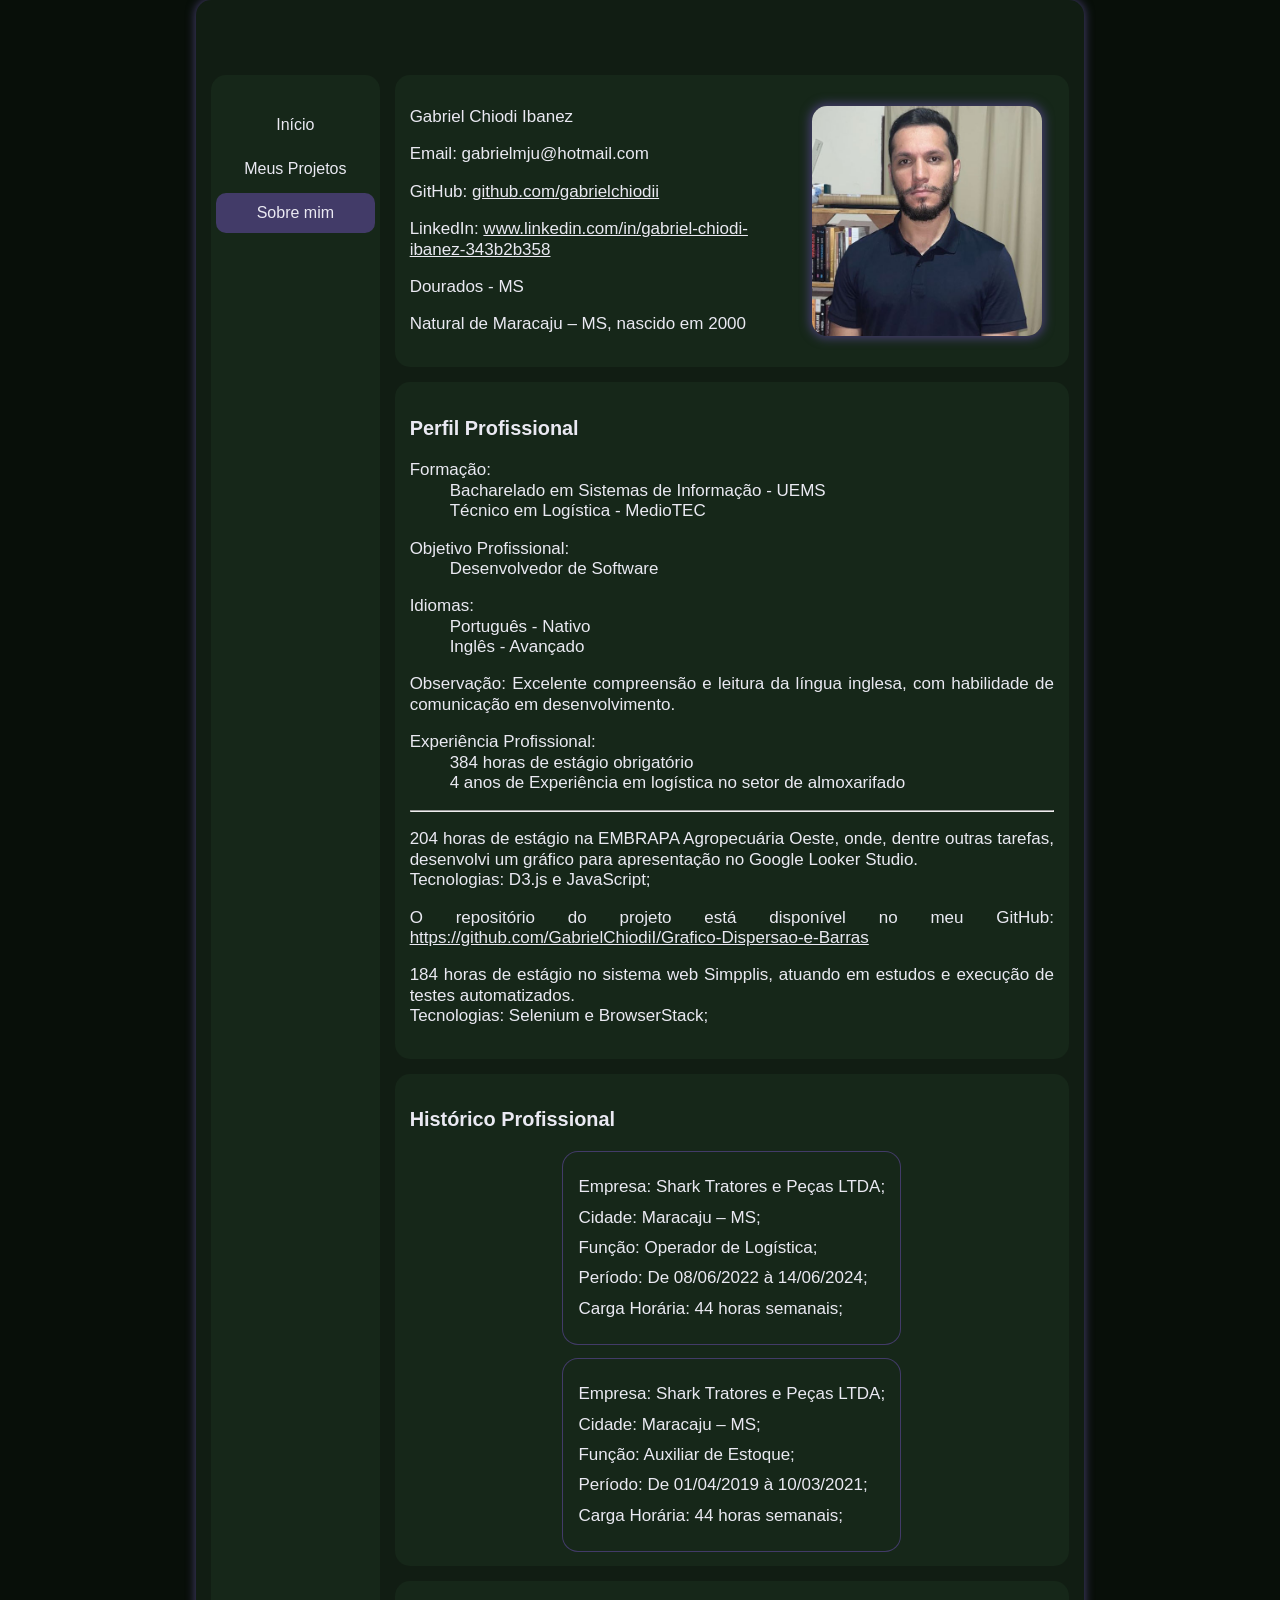
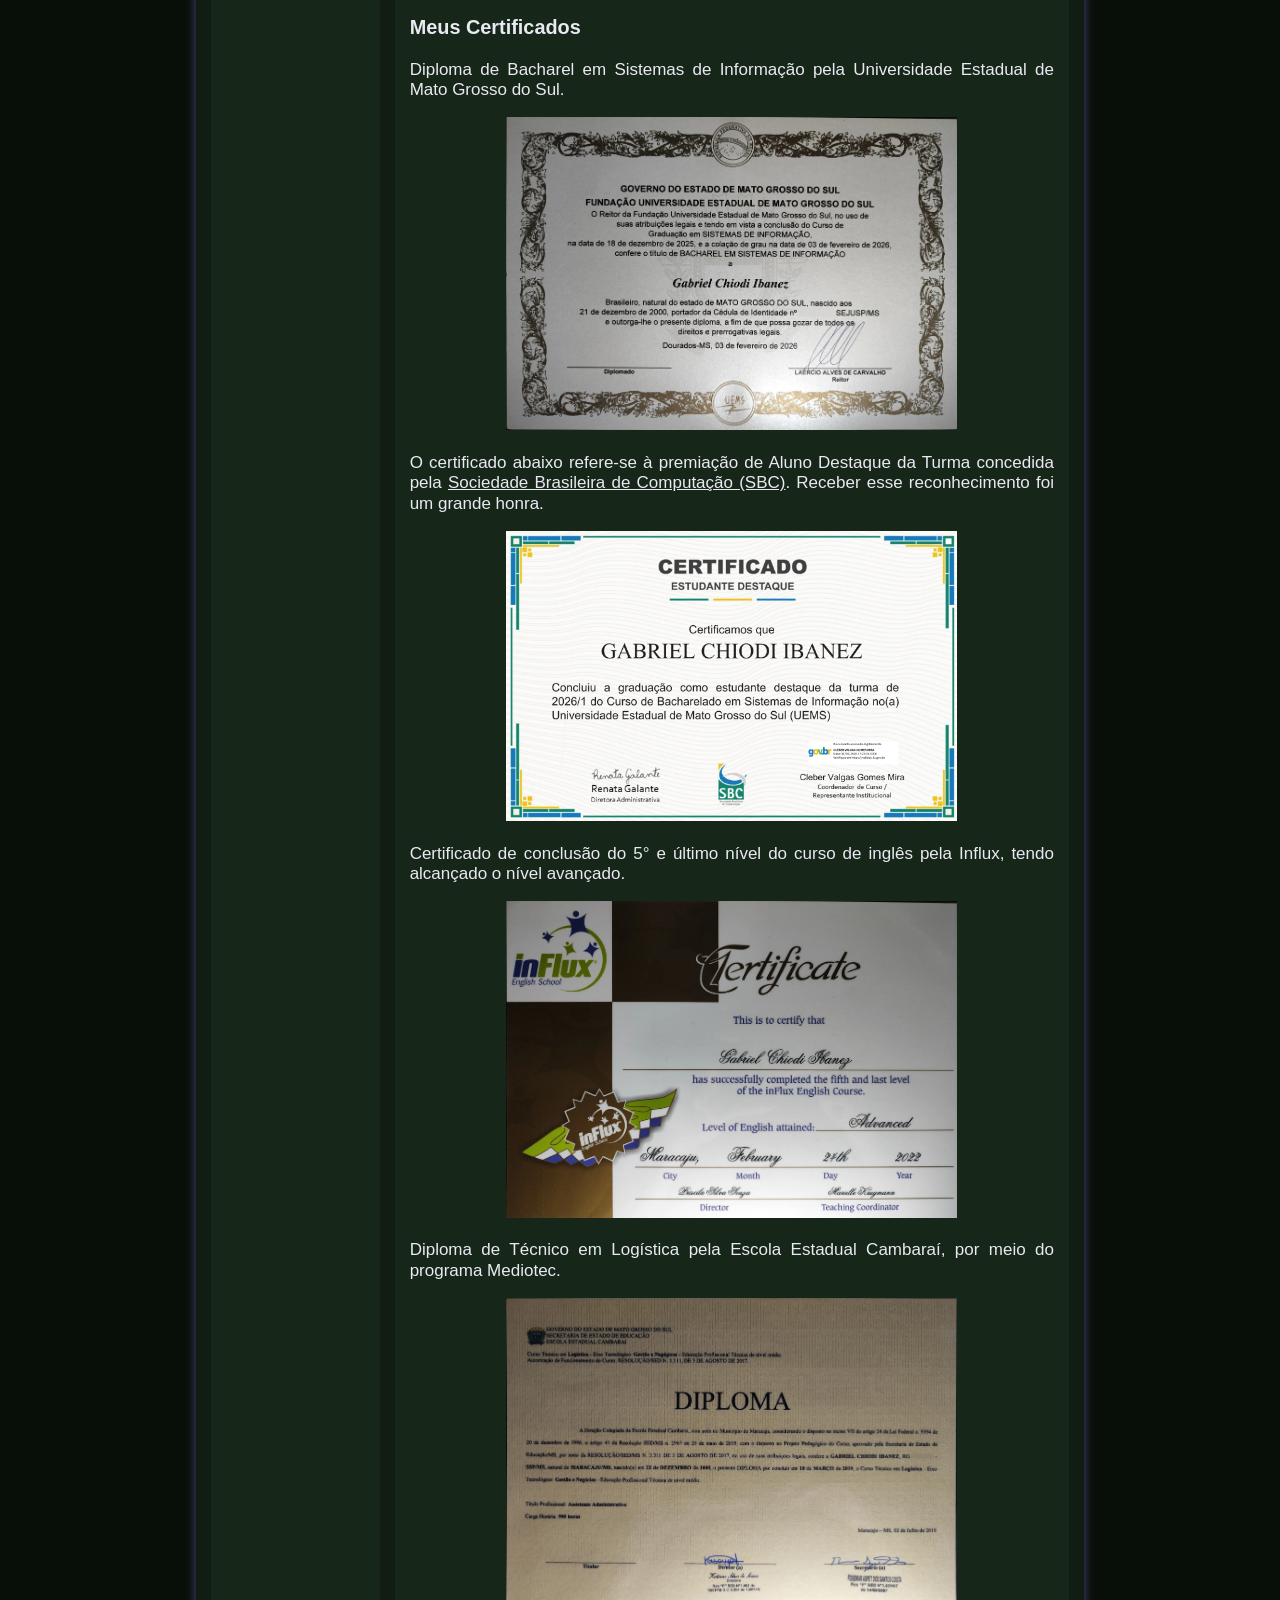
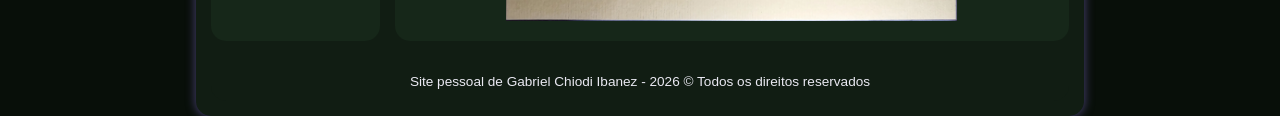
==== commit 3ed41a76: "- Just adding content;" ====
--- a/about-me.html
+++ b/about-me.html
@@ -13,7 +13,7 @@
       	<div class="author-image">
           <img id="author-image" src="images/author_image1.webp" alt="Foto do autor do site.">
           <img class="printing qr-code" src="images/qrcode_site.png" alt="QR code para acesso do site">
-          <p class="printing">Escaneie o QR code para acessar meu website!</p>
+          <p class="printing">Acesse meu website para mais informações!</p>
         </div>
         <div class="contact">
           <p>Gabriel Chiodi Ibanez</p>
@@ -27,7 +27,7 @@
       </section>
       <hr class="printing">
       <section class="profile">
-        <h2>Perfil Profissional</h2>
+        <h3>Perfil Profissional</h3>
         <dl>
           <dt>Formação:</dt>
             <dd>Bacharelado em Sistemas de Informação - UEMS</dd>
@@ -61,11 +61,43 @@
           Tecnologias: Selenium e BrowserStack;
         </p>
       </section>
+      <section class="employment-history">
+      	<h3>Histórico Profissional</h3>
+      	<div class="experiences">
+       	  <div class="work-experience">
+    	    <p>Empresa: Shark Tratores e Peças LTDA;</p>
+      	    <p>Cidade: Maracaju – MS;</p>
+      	    <p>Função: Operador de Logística;</p>
+      	    <p>Período: De 08/06/2022 à 14/06/2024;</p>
+      	    <p>Carga Horária: 44 horas semanais;</p>
+      	  </div>
+      	  <div class="work-experience">
+    	    <p>Empresa: Shark Tratores e Peças LTDA;</p>
+      	    <p>Cidade: Maracaju – MS;</p>
+      	    <p>Função: Auxiliar de Estoque;</p>
+      	    <p>Período: De 01/04/2019 à 10/03/2021;</p>
+      	    <p>Carga Horária: 44 horas semanais;</p>
+      	  </div>
+      	</div>
+      </section>
       <section class="certificates">
+      	<h3>Meus Certificados</h3>
+        <p>
+          Diploma de Bacharel em Sistemas de Informação pela Universidade Estadual de Mato Grosso do Sul.
+        </p>
+        <img class="certificate" src="images/certificado_uems.webp" alt="Diploma de Bacharel em Sistemas de Informação pela Universidade Estadual de Mato Grosso do Sul."/>
         <p>
           O certificado abaixo refere-se à premiação de Aluno Destaque da Turma concedida pela <a href="https://www.sbc.org.br/" target="_blank">Sociedade Brasileira de Computação (SBC)</a>. Receber esse reconhecimento foi um grande honra.
         </p>
         <img class="certificate" src="images/certificado_sbc.webp" alt="Certificado de aluno destaque pela Sociedade Brasileira de Computação."/>
+        <p>
+          Certificado de conclusão do 5° e último nível do curso de inglês pela Influx, tendo alcançado o nível avançado.
+        </p>
+        <img class="certificate" src="images/certificado_influx.webp" alt="Certificado de conclusão do curso de inglês pela Influx."/>
+        <p>
+          Diploma de Técnico em Logística pela Escola Estadual Cambaraí, por meio do programa Mediotec.
+        </p>
+        <img class="certificate" src="images/certificado_mediotec.webp" alt="Diploma de Técnico em Logística pela Escola Estadual Cambaraí."/>
       </section>
     </main>
     <nav class="sidebar">
--- a/styles.css
+++ b/styles.css
@@ -52,20 +52,14 @@
   grid-gap: 15px;
 
 }
-header {
-  grid-column: 1 / 3;
-  grid-row: 1 / 2;
-}
 .sidebar {
   grid-column: 1 / 2;
-  grid-row: 2 / 3;
 }
 main {
   grid-column: 2 / 3;
   grid-row: 2 / 3;
 }
 footer {
-  grid-column: 1 / 3;
   grid-row: 3 / 4;
 }
 }
@@ -191,7 +185,7 @@
 /*estilos da página about-me*/
 /*estilos da página about-me para impressão*/
 @media print {
-.about-me header, .about-me .sidebar, .about-me footer, .certificates {
+.about-me header, .about-me .sidebar, .about-me footer, .employment-history, .certificates {
   display: none;
 }
 .about-me .printing { display: block; }
@@ -287,6 +281,21 @@
   flex: 7 0 250px;
 }
 .contact p { text-align: start; }
+.experiences {
+  display: flex;
+  flex-direction: column;
+  gap: 15px;
+  justify-content: center;
+  align-items: center;
+}
+.work-experience {
+  padding: 15px;
+  border-radius: 15px;
+  box-shadow: var(--color-six) 0 0 0 1px;
+}
+.work-experience p { 
+  margin: 10px 0;
+}
 .certificate {
   width: 70%;
   margin: 0 15% auto;
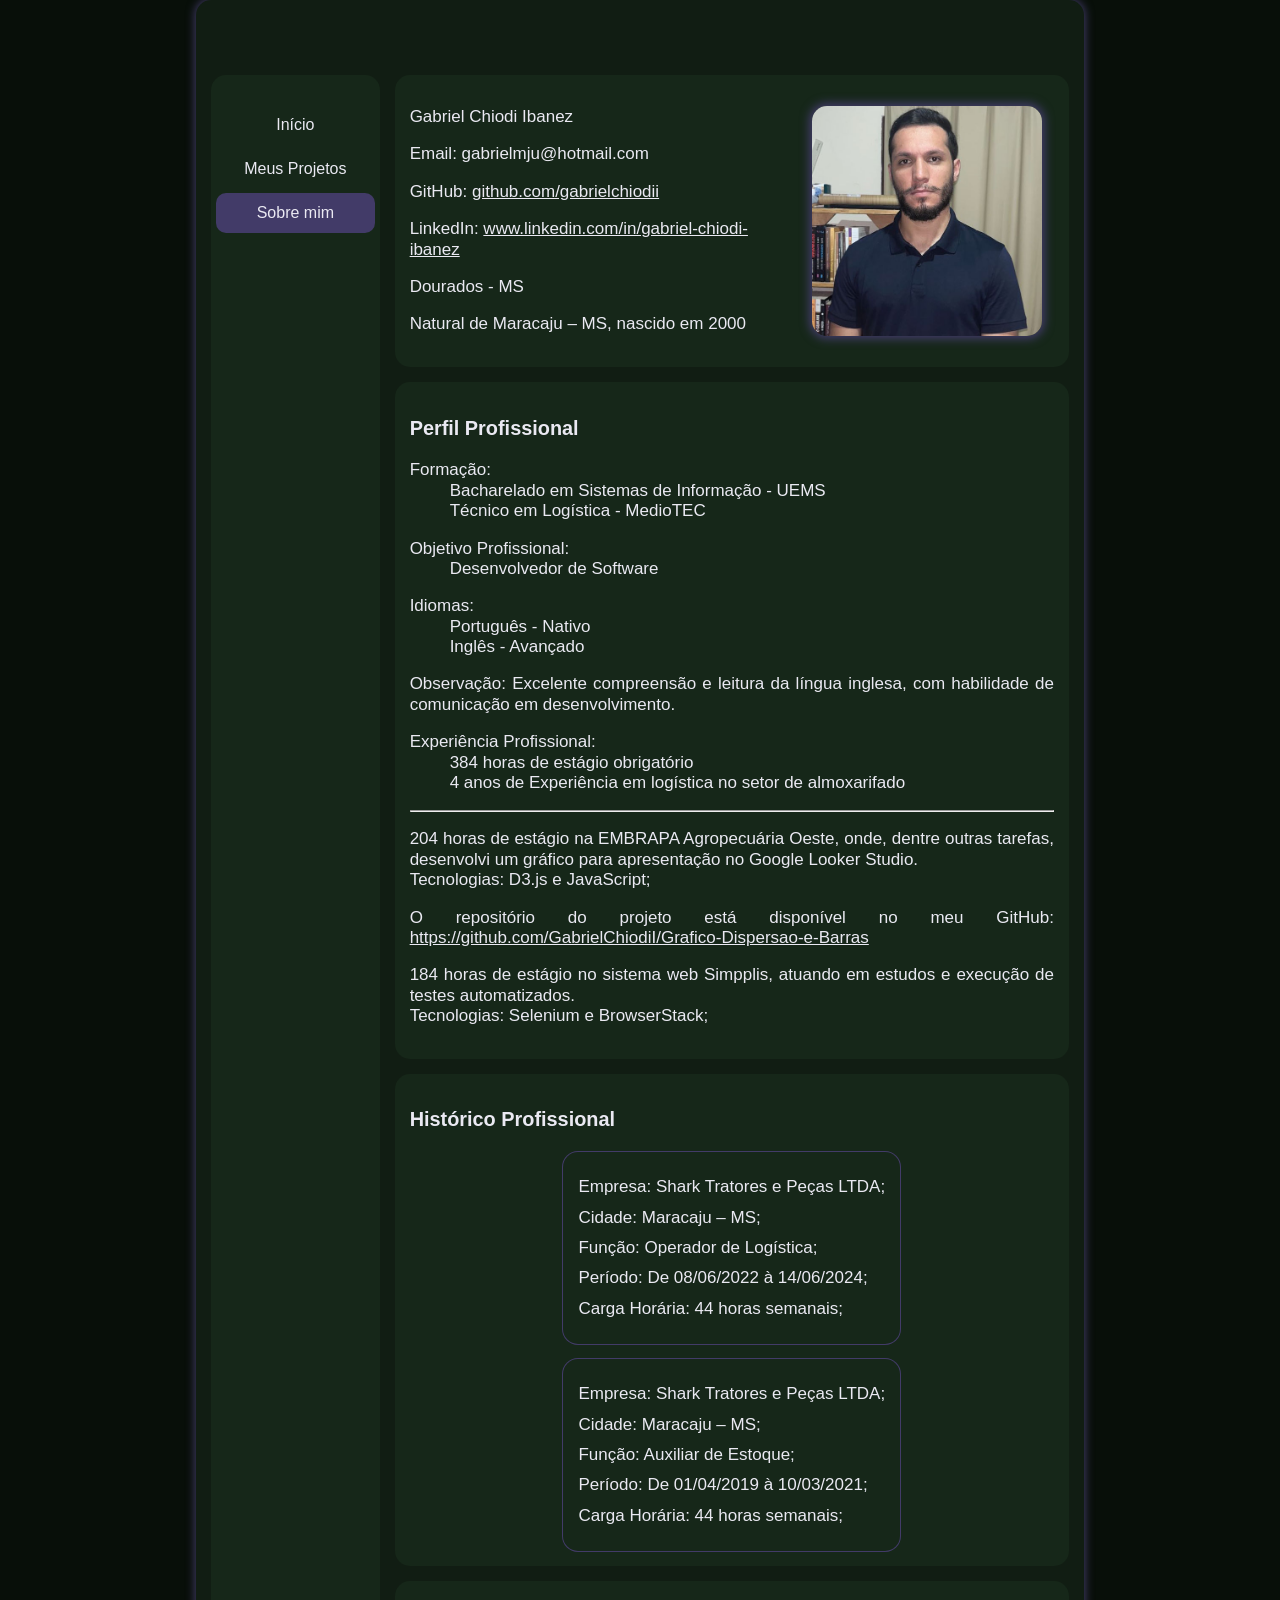
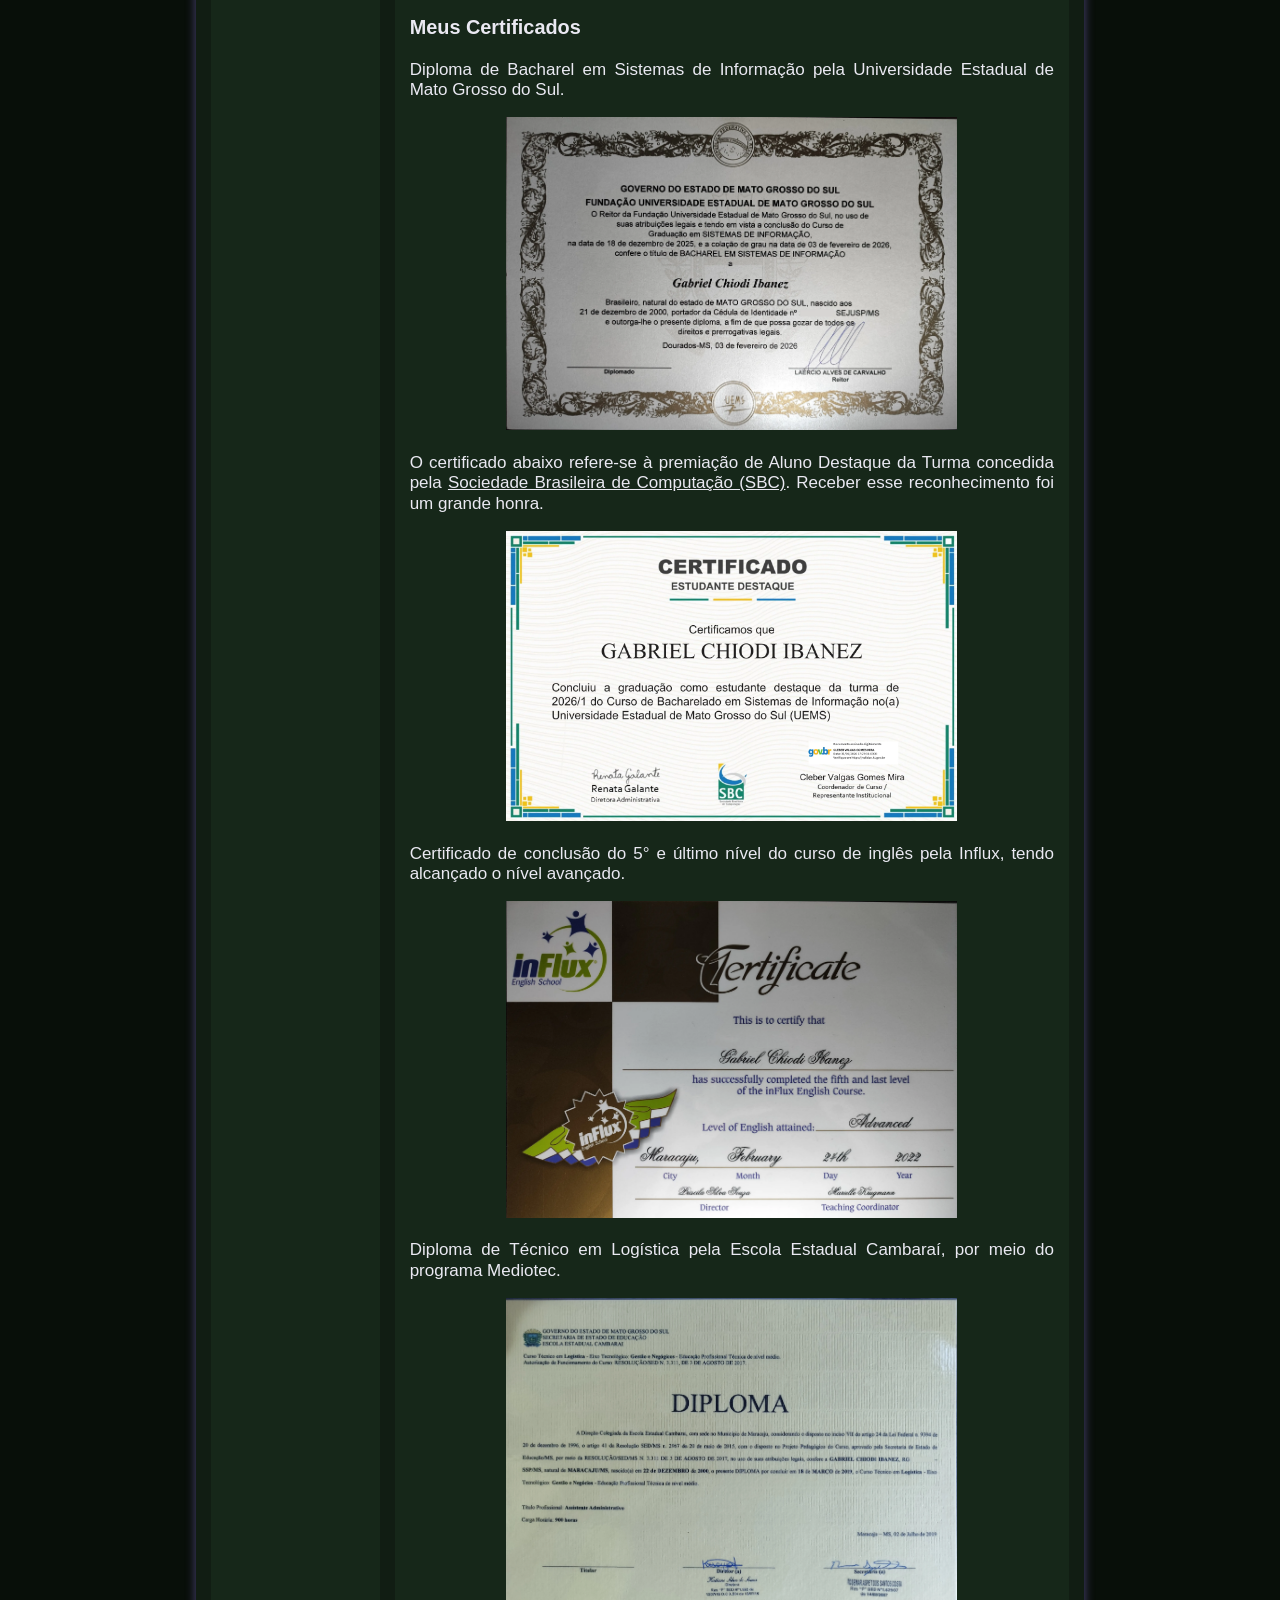
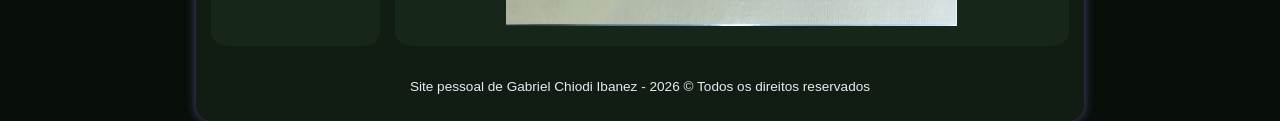
==== commit 6635ed9b: "Add a logo to the top of the website; Update the LinkedIn link on the about-me page; Add content to " ====
--- a/about-me.html
+++ b/about-me.html
@@ -3,6 +3,8 @@
 <head>
   <meta charset="UTF-8" name="viewport" content="width=device-width, initial-scale=1.0">
   <title>Sobre mim | Gabriel Chiodi Ibanez</title>
+  <link rel="icon" type="image/png" href="images/site_logo64.png" sizes="64x64">
+  <link rel="icon" type="image/png" href="images/site_logo256.png" sizes="256x256">
   <link rel="stylesheet" href="styles.css">
 </head>
 <body class="about-me">
@@ -20,7 +22,7 @@
           <p>Email: gabrielmju@hotmail.com</p>
           <p class="printing">Contato: 67 99823-9082</p>
           <p>GitHub: <a href="https://github.com/GabrielChiodiI" target="_blank">github.com/gabrielchiodii</a></p>
-          <p>LinkedIn: <a href="https://www.linkedin.com/in/gabriel-chiodi-ibanez-343b2b358" target="_blank">www.linkedin.com/in/gabriel-chiodi-ibanez-343b2b358</a></p>
+          <p>LinkedIn: <a href="https://www.linkedin.com/in/gabriel-chiodi-ibanez" target="_blank">www.linkedin.com/in/gabriel-chiodi-ibanez</a></p>
           <p>Dourados - MS</p>
           <p>Natural de Maracaju – MS, nascido em 2000</p>
         </div>
--- a/styles.css
+++ b/styles.css
@@ -182,6 +182,28 @@
   margin: 0 15% auto;
 }
 
+/*estilos da página wanna-coffee*/
+.my-support {
+  display: flex;
+  flex-direction: column;
+  gap: 15px;
+  justify-content: center;
+  align-items: center;
+}
+.support {
+  max-width: 300px;
+  padding: 15px;
+  border-radius: 15px;
+  box-shadow: var(--color-six) 0 0 0 1px;
+}
+.support p {
+  text-align: center;
+}
+.support-cover {
+  width: 100%;
+  border-radius: 15px;
+}
+
 /*estilos da página about-me*/
 /*estilos da página about-me para impressão*/
 @media print {
@@ -253,6 +275,7 @@
   align-items: flex-start;
 }
 }
+
 /*estilos da página about-me para as demais mídias*/
 .printing {
   display: none;
